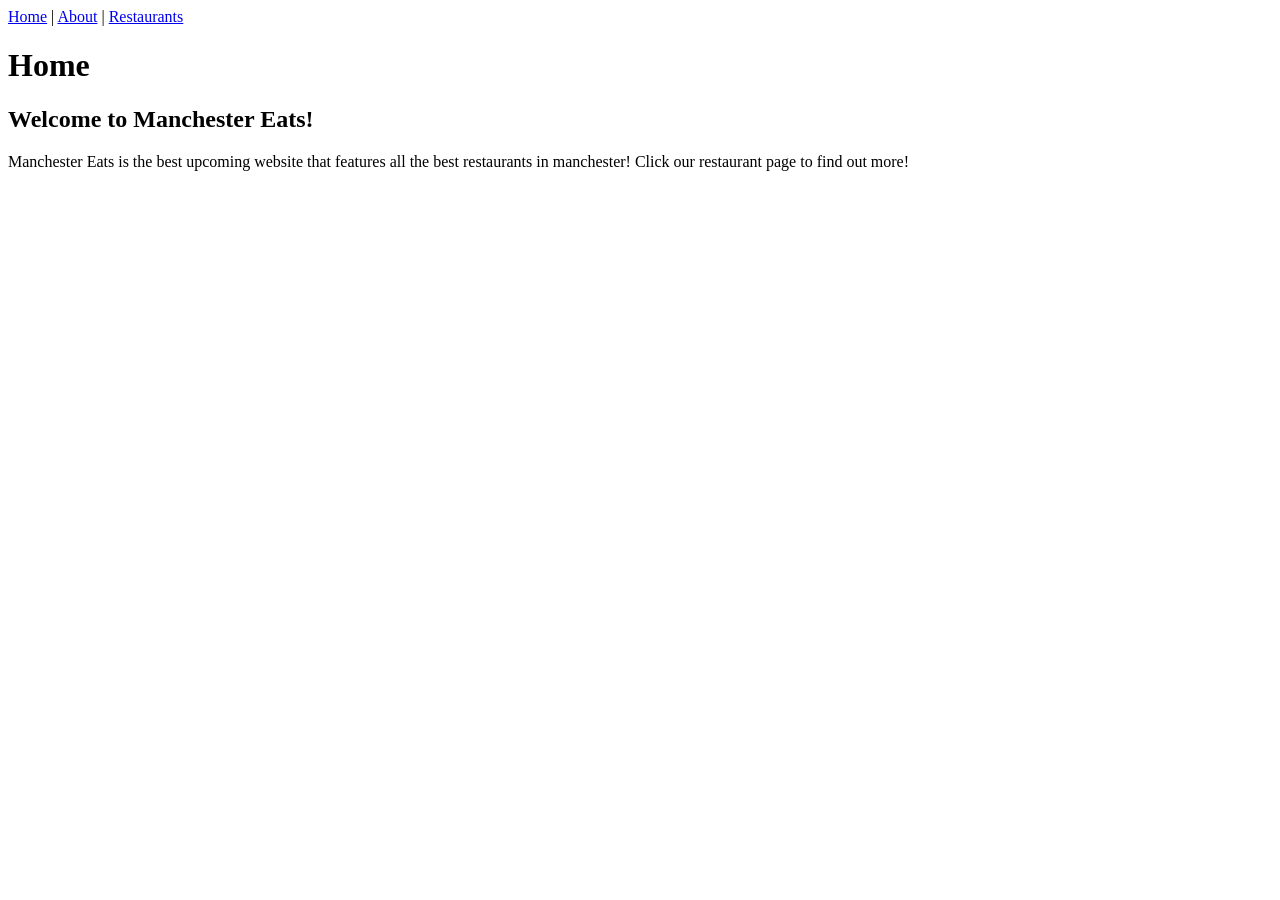
==== index.html @ fc497990 "Add files via upload" ====
<!doctype html>
<html lang="en">
<head>
  <meta charset="utf-8">
  <meta name="viewport" content="width=device-width, initial-scale=1">
  <title>Home</title>
</head>
<body>
  <nav>
    <a href="index.html">Home</a> |
    <a href="about.html">About</a> |
    <a href="restaurants.html">Restaurants</a>
  </nav>

  <h1>Home</h1>

  <section>
    <h2>Welcome to Manchester Eats!</h2>
    <p>Manchester Eats is the best upcoming website that features all the best restaurants in manchester! Click our restaurant page to find out more!</p>
  </section>
</body>
</html>
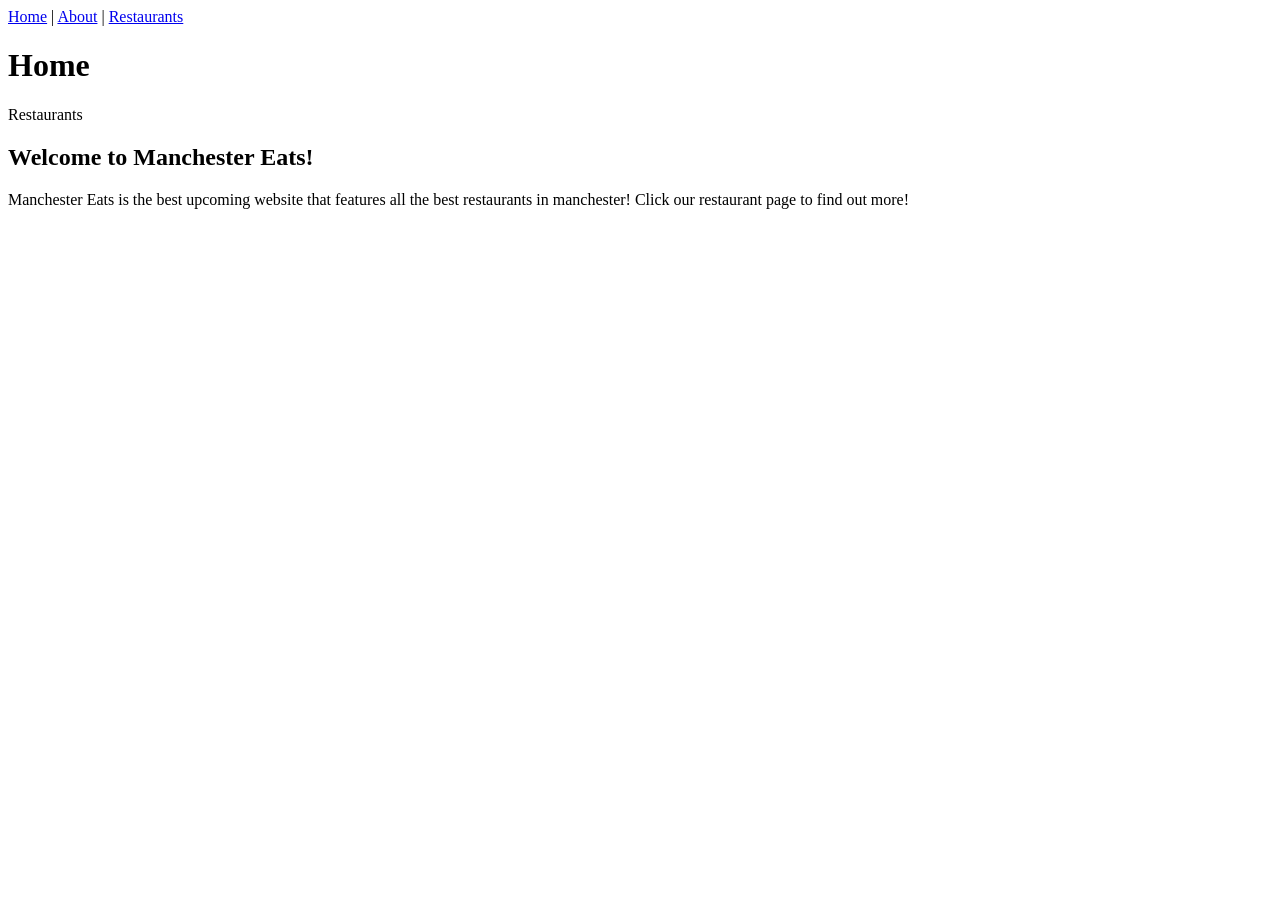
==== commit ebb93135: "change" ====
--- a/index.html
+++ b/index.html
@@ -13,6 +13,7 @@
   </nav>
 
   <h1>Home</h1>
+  <p>Restaurants</p>
 
   <section>
     <h2>Welcome to Manchester Eats!</h2>
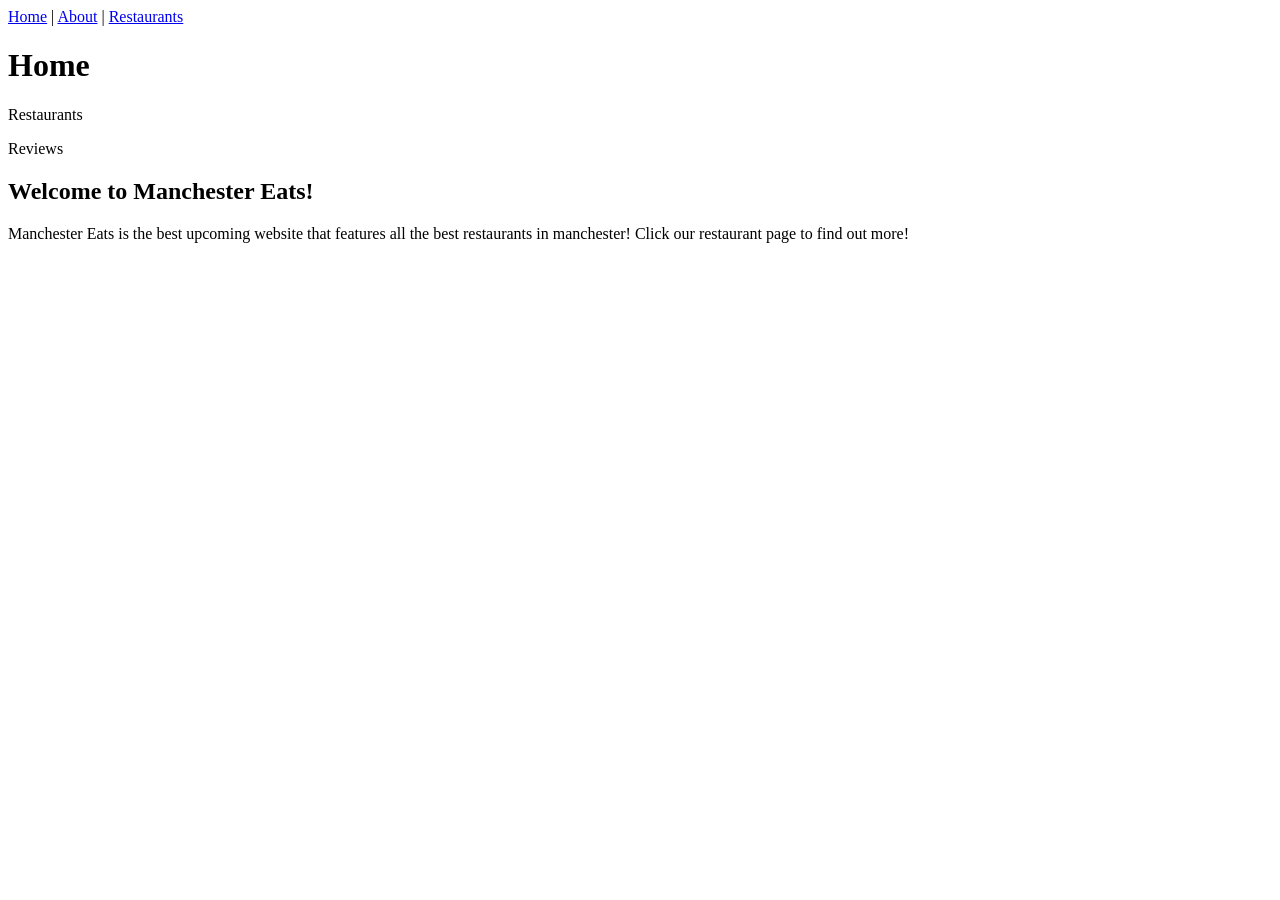
==== commit 4b4fd7b2: "reviews" ====
--- a/index.html
+++ b/index.html
@@ -14,6 +14,7 @@
 
   <h1>Home</h1>
   <p>Restaurants</p>
+  <p>Reviews</p>
 
   <section>
     <h2>Welcome to Manchester Eats!</h2>
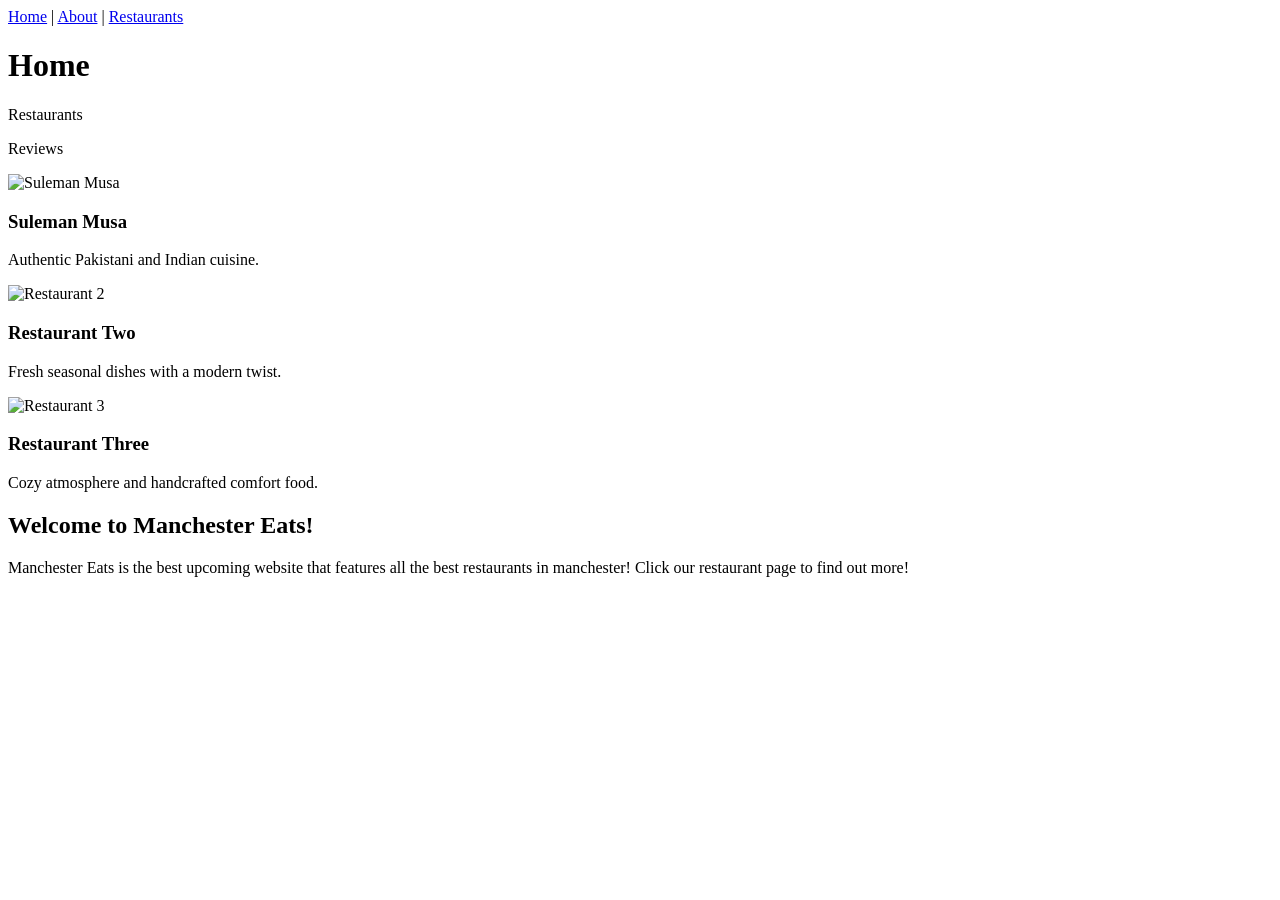
==== commit a16708f3: "added html to home page" ====
--- a/index.html
+++ b/index.html
@@ -16,6 +16,26 @@
   <p>Restaurants</p>
   <p>Reviews</p>
 
+    <div class="carousel">
+      <div class="card">
+        <img src="images/suleman-musa.jpeg" alt="Suleman Musa">
+        <h3>Suleman Musa</h3>
+        <p>Authentic Pakistani and Indian cuisine.</p>
+      </div>
+    
+      <div class="card">
+        <img src="images/restaurant2.jpeg" alt="Restaurant 2">
+        <h3>Restaurant Two</h3>
+        <p>Fresh seasonal dishes with a modern twist.</p>
+      </div>
+    
+      <div class="card">
+        <img src="images/restaurant3.jpeg" alt="Restaurant 3">
+        <h3>Restaurant Three</h3>
+        <p>Cozy atmosphere and handcrafted comfort food.</p>
+      </div>
+    </div>
+
   <section>
     <h2>Welcome to Manchester Eats!</h2>
     <p>Manchester Eats is the best upcoming website that features all the best restaurants in manchester! Click our restaurant page to find out more!</p>
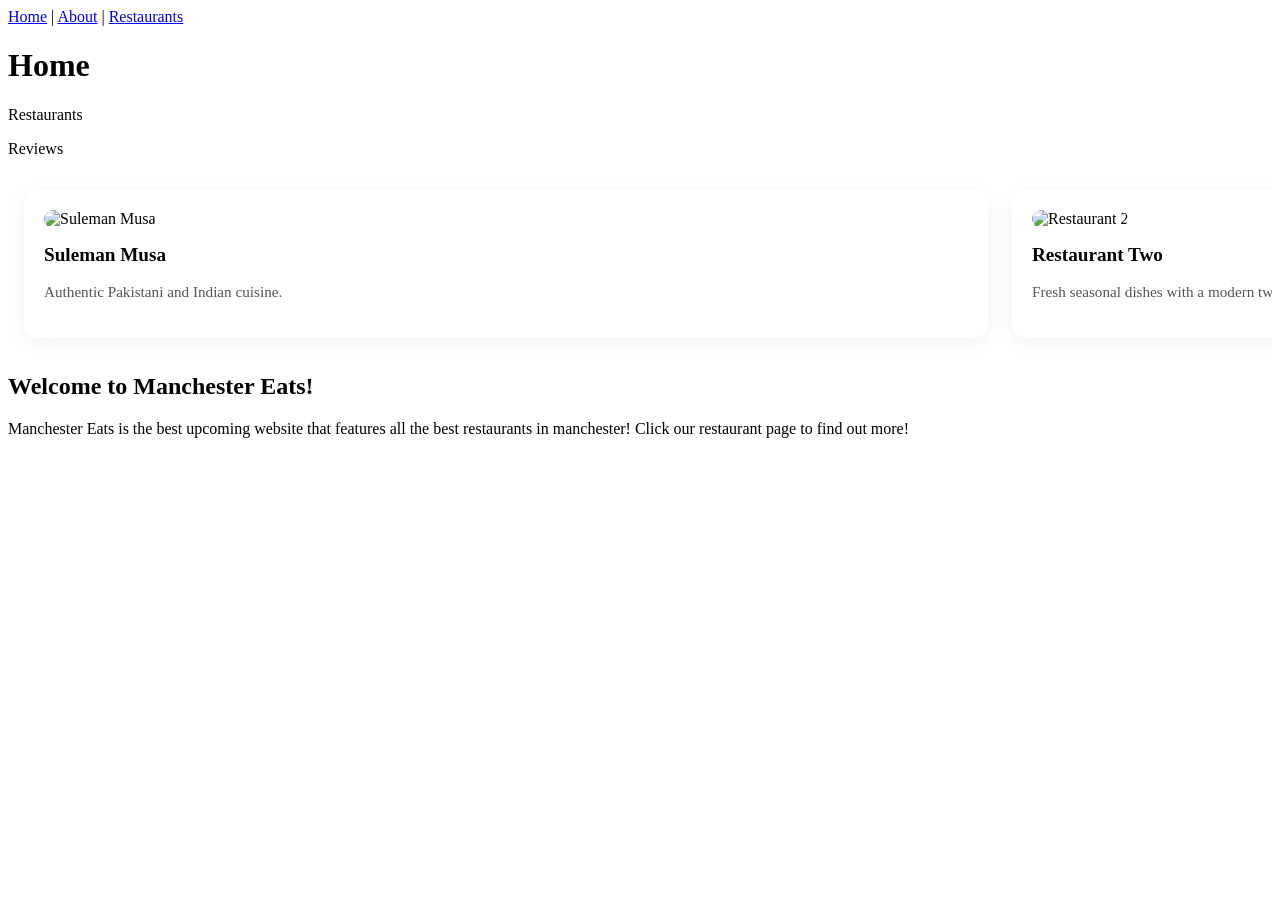
==== commit 9d72acbd: "added css to home page" ====
--- a/index.html
+++ b/index.html
@@ -3,6 +3,7 @@
 <head>
   <meta charset="utf-8">
   <meta name="viewport" content="width=device-width, initial-scale=1">
+  <link rel="stylesheet" href="index.css">
   <title>Home</title>
 </head>
 <body>
--- a/index.css
+++ b/index.css
@@ -0,0 +1,51 @@
+/* Carousel container */
+.carousel {
+  display: flex;
+  overflow-x: auto;
+  scroll-snap-type: x mandatory;
+  gap: 1.5rem;
+  padding: 1rem;
+  scroll-padding: 1rem;
+}
+
+.carousel::-webkit-scrollbar {
+  display: none; /* hides scrollbar for a cleaner look */
+}
+
+/* Each card */
+.card {
+  flex: 0 0 75%;
+  background: #ffffff;
+  border-radius: 14px;
+  padding: 1.25rem;
+  scroll-snap-align: start;
+  box-shadow: 0 4px 20px rgba(0,0,0,0.06);
+  transition: transform .25s ease;
+  text-decoration: none;
+  color: inherit;
+}
+
+.card:hover {
+  transform: translateY(-4px);
+}
+
+/* Images inside cards */
+.card img {
+  width: 100%;
+  border-radius: 10px;
+  margin-bottom: 1rem;
+  object-fit: cover;
+}
+
+/* Text styling */
+.card h3 {
+  font-size: 1.2rem;
+  margin: 0 0 .4rem;
+  font-weight: 600;
+}
+
+.card p {
+  font-size: .95rem;
+  color: #555;
+  line-height: 1.4;
+}
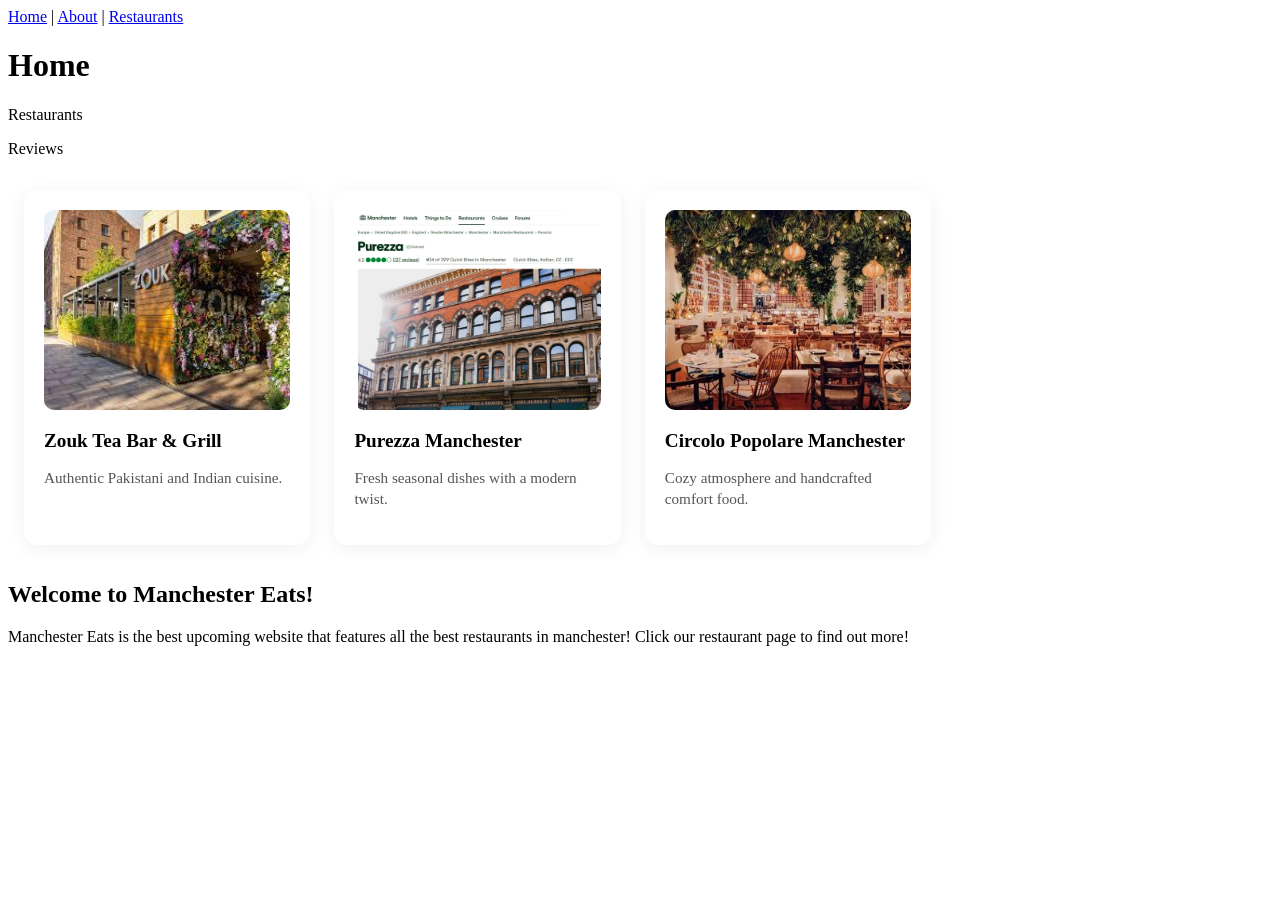
==== commit f2c572bd: "added more CSS to homepage" ====
--- a/index.html
+++ b/index.html
@@ -19,20 +19,20 @@
 
     <div class="carousel">
       <div class="card">
-        <img src="images/suleman-musa.jpeg" alt="Suleman Musa">
-        <h3>Suleman Musa</h3>
+        <img src="images/suleman%20musa-pakistani,indian_p1_1.jpeg" alt="Zouk Tea Bar &amp; Grill">
+        <h3>Zouk Tea Bar & Grill</h3>
         <p>Authentic Pakistani and Indian cuisine.</p>
       </div>
     
       <div class="card">
-        <img src="images/restaurant2.jpeg" alt="Restaurant 2">
-        <h3>Restaurant Two</h3>
+        <img src="images/VeganRestaurants_image1.jpeg" alt="Purezza Manchester">
+        <h3>Purezza Manchester</h3>
         <p>Fresh seasonal dishes with a modern twist.</p>
       </div>
     
       <div class="card">
-        <img src="images/restaurant3.jpeg" alt="Restaurant 3">
-        <h3>Restaurant Three</h3>
+        <img src="images/Harry%20-%20Restaurant%20Research_p1_1.jpeg" alt="Circolo Popolare Manchester">
+        <h3>Circolo Popolare Manchester</h3>
         <p>Cozy atmosphere and handcrafted comfort food.</p>
       </div>
     </div>
--- a/index.css
+++ b/index.css
@@ -6,6 +6,8 @@
   gap: 1.5rem;
   padding: 1rem;
   scroll-padding: 1rem;
+  scroll-behavior: smooth;
+  -webkit-overflow-scrolling: touch;
 }
 
 .carousel::-webkit-scrollbar {
@@ -14,24 +16,26 @@
 
 /* Each card */
 .card {
-  flex: 0 0 75%;
+  flex: 0 0 20%;
   background: #ffffff;
   border-radius: 14px;
   padding: 1.25rem;
-  scroll-snap-align: start;
+  scroll-snap-align: center;
   box-shadow: 0 4px 20px rgba(0,0,0,0.06);
-  transition: transform .25s ease;
+  transition: transform .25s ease; box-shadow: .25 ease;
   text-decoration: none;
   color: inherit;
 }
 
 .card:hover {
   transform: translateY(-4px);
+  box-shadow: 0 6px 25px rgba(0, 0, 0, 0.12)
 }
 
 /* Images inside cards */
 .card img {
   width: 100%;
+  height: 200px;
   border-radius: 10px;
   margin-bottom: 1rem;
   object-fit: cover;
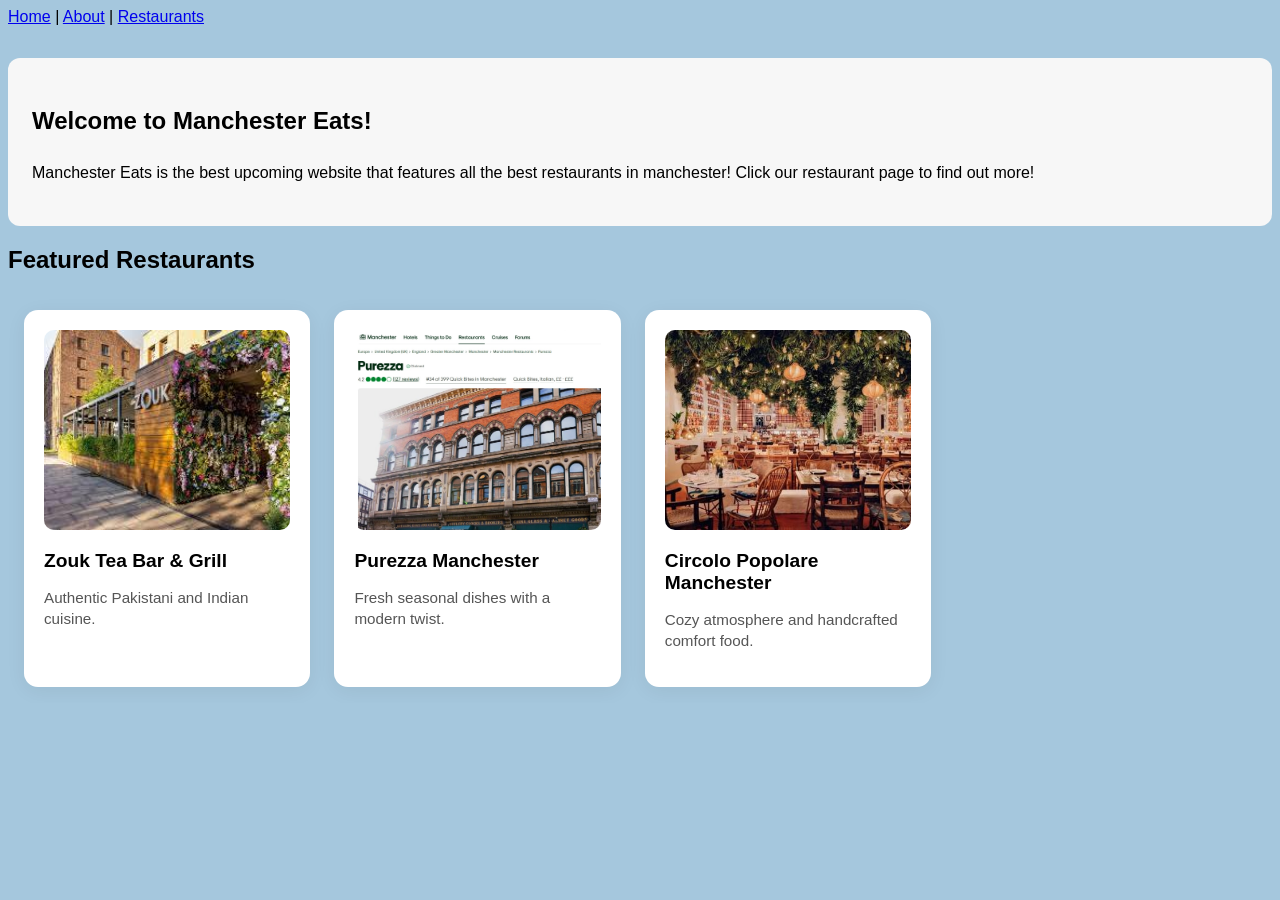
==== commit 0476862a: "improved layout of homepage" ====
--- a/index.html
+++ b/index.html
@@ -13,10 +13,15 @@
     <a href="restaurants.html">Restaurants</a>
   </nav>
 
-  <h1>Home</h1>
-  <p>Restaurants</p>
-  <p>Reviews</p>
+    <section>
+      <div class="welcome-box">
+        <h1>Welcome to Manchester Eats!</h1>
+        <p>Manchester Eats is the best upcoming website that features all the best restaurants in manchester! Click our
+          restaurant page to find out more!</p>
+    </section>
+    </div>
 
+    <h2>Featured Restaurants</h2>
     <div class="carousel">
       <div class="card">
         <img src="images/suleman%20musa-pakistani,indian_p1_1.jpeg" alt="Zouk Tea Bar &amp; Grill">
@@ -37,9 +42,5 @@
       </div>
     </div>
 
-  <section>
-    <h2>Welcome to Manchester Eats!</h2>
-    <p>Manchester Eats is the best upcoming website that features all the best restaurants in manchester! Click our restaurant page to find out more!</p>
-  </section>
 </body>
 </html>
--- a/index.css
+++ b/index.css
@@ -53,3 +53,17 @@
   color: #555;
   line-height: 1.4;
 }
+
+.welcome-box {
+  background: #f7f7f7;
+  padding: 1.5rem;
+  border-radius: 12px;
+  margin-top: 2rem;
+  line-height: 1.6;
+}
+
+body {
+  background: #a5c7dd;
+  font-family: Arial, sans-serif;
+}
+
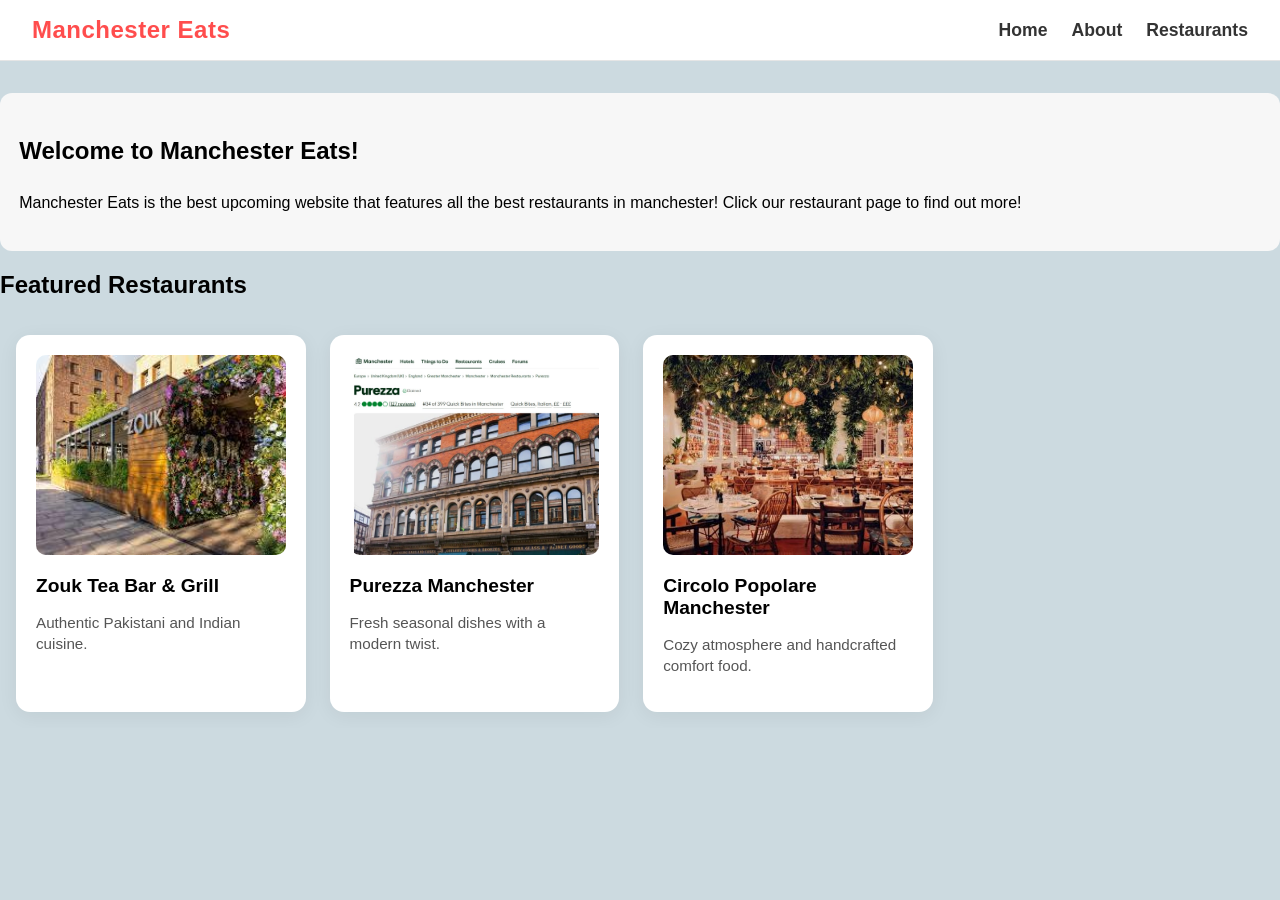
==== commit c3891a03: "added a navbar for all pages and added CSS" ====
--- a/index.html
+++ b/index.html
@@ -3,14 +3,18 @@
 <head>
   <meta charset="utf-8">
   <meta name="viewport" content="width=device-width, initial-scale=1">
-  <link rel="stylesheet" href="index.css">
+  <link rel="stylesheet" href="styles.css">
   <title>Home</title>
 </head>
 <body>
-  <nav>
-    <a href="index.html">Home</a> |
-    <a href="about.html">About</a> |
-    <a href="restaurants.html">Restaurants</a>
+
+  <nav class="navbar">
+    <div class="logo">Manchester Eats</div>
+    <div class="nav-links">
+      <a href="index.html">Home</a>
+      <a href="about.html">About</a>
+      <a href="restaurants.html">Restaurants</a>
+    </div>
   </nav>
 
     <section>
--- a/styles.css
+++ b/styles.css
@@ -0,0 +1,114 @@
+body {
+  background: #ccdae0; /* light grey */
+  margin: 0;
+  padding: 0;
+  font-family: Arial, sans-serif;
+}
+
+/* NAVBAR */
+.navbar {
+  background: #ffffff;
+  padding: 1rem 2rem;
+  border-bottom: 1px solid #e5e5e5;
+  display: flex;
+  justify-content: space-between;
+  align-items: center;
+}
+
+/* Logo styling */
+.logo {
+  font-size: 1.5rem;
+  font-weight: 700;
+  color: #ff4d4d;
+  letter-spacing: 0.5px;
+}
+
+/* Links container */
+.nav-links {
+  display: flex;
+  gap: 1.5rem;
+}
+
+/* Individual links */
+.nav-links a {
+  text-decoration: none;
+  color: #333;
+  font-weight: 600;
+  font-size: 1.1rem;
+  transition: color .2s ease;
+}
+
+/* Hover effect */
+.nav-links a:hover {
+  color: #ff4d4d;
+}
+
+/* ----HOMEPAGE CSS---- */
+
+/* Carousel container */
+.carousel {
+  display: flex;
+  overflow-x: auto;
+  scroll-snap-type: x mandatory;
+  gap: 1.5rem;
+  padding: 1rem;
+  scroll-padding: 1rem;
+  scroll-behavior: smooth;
+  -webkit-overflow-scrolling: touch;
+}
+
+.carousel::-webkit-scrollbar {
+  display: none; /* hides scrollbar for a cleaner look */
+}
+
+/* Each card */
+.card {
+  flex: 0 0 20%;
+  background: #ffffff;
+  border-radius: 14px;
+  padding: 1.25rem;
+  scroll-snap-align: center;
+  box-shadow: 0 4px 20px rgba(0,0,0,0.06);
+  transition: transform .25s ease; box-shadow: .25 ease;
+  text-decoration: none;
+  color: inherit;
+}
+
+.card:hover {
+  transform: translateY(-4px);
+  box-shadow: 0 6px 25px rgba(0, 0, 0, 0.12)
+}
+
+/* Images inside cards */
+.card img {
+  width: 100%;
+  height: 200px;
+  border-radius: 10px;
+  margin-bottom: 1rem;
+  object-fit: cover;
+}
+
+/* Text styling */
+.card h3 {
+  font-size: 1.2rem;
+  margin: 0 0 .4rem;
+  font-weight: 600;
+}
+
+.card p {
+  font-size: .95rem;
+  color: #555;
+  line-height: 1.4;
+}
+
+.welcome-box {
+  background: #f7f7f7;
+  padding: 1.2rem;
+  border-radius: 12px;
+  margin-top: 2rem;
+  line-height: 1.6;
+}
+
+
+
+
